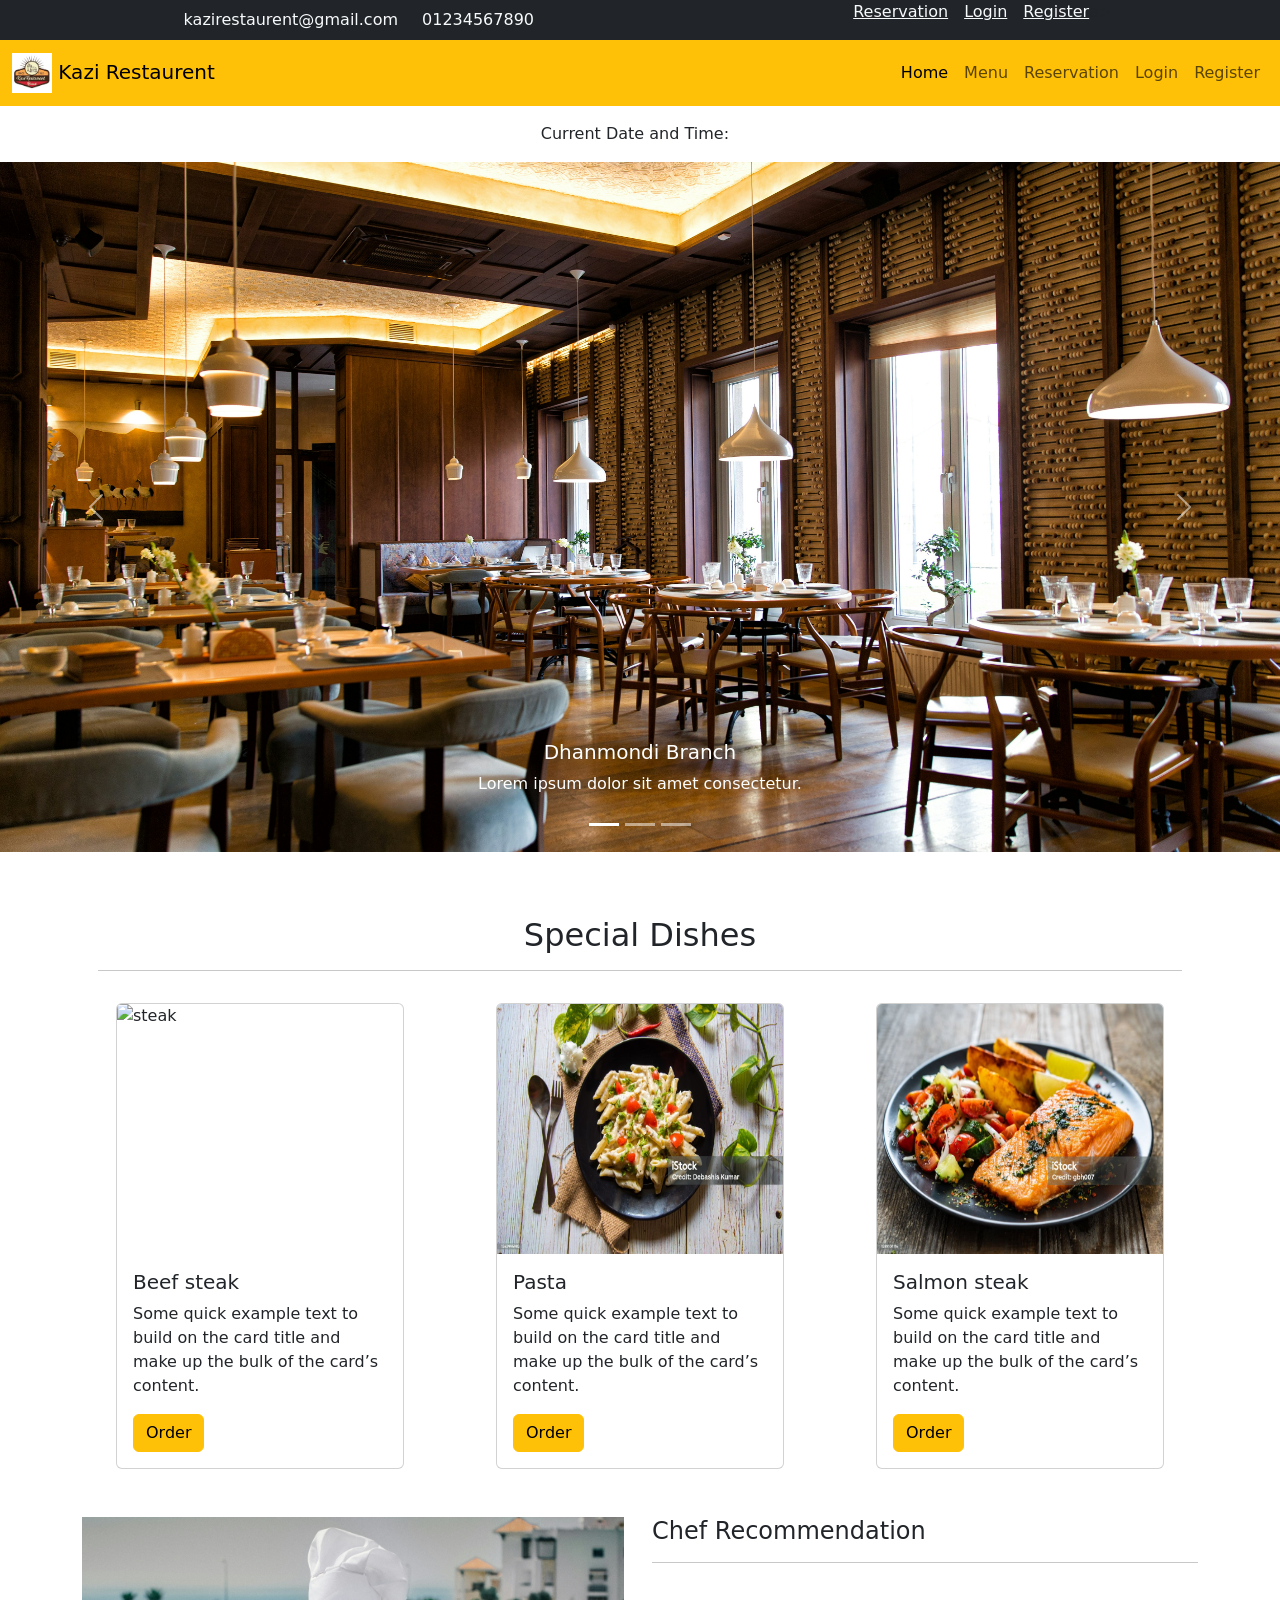
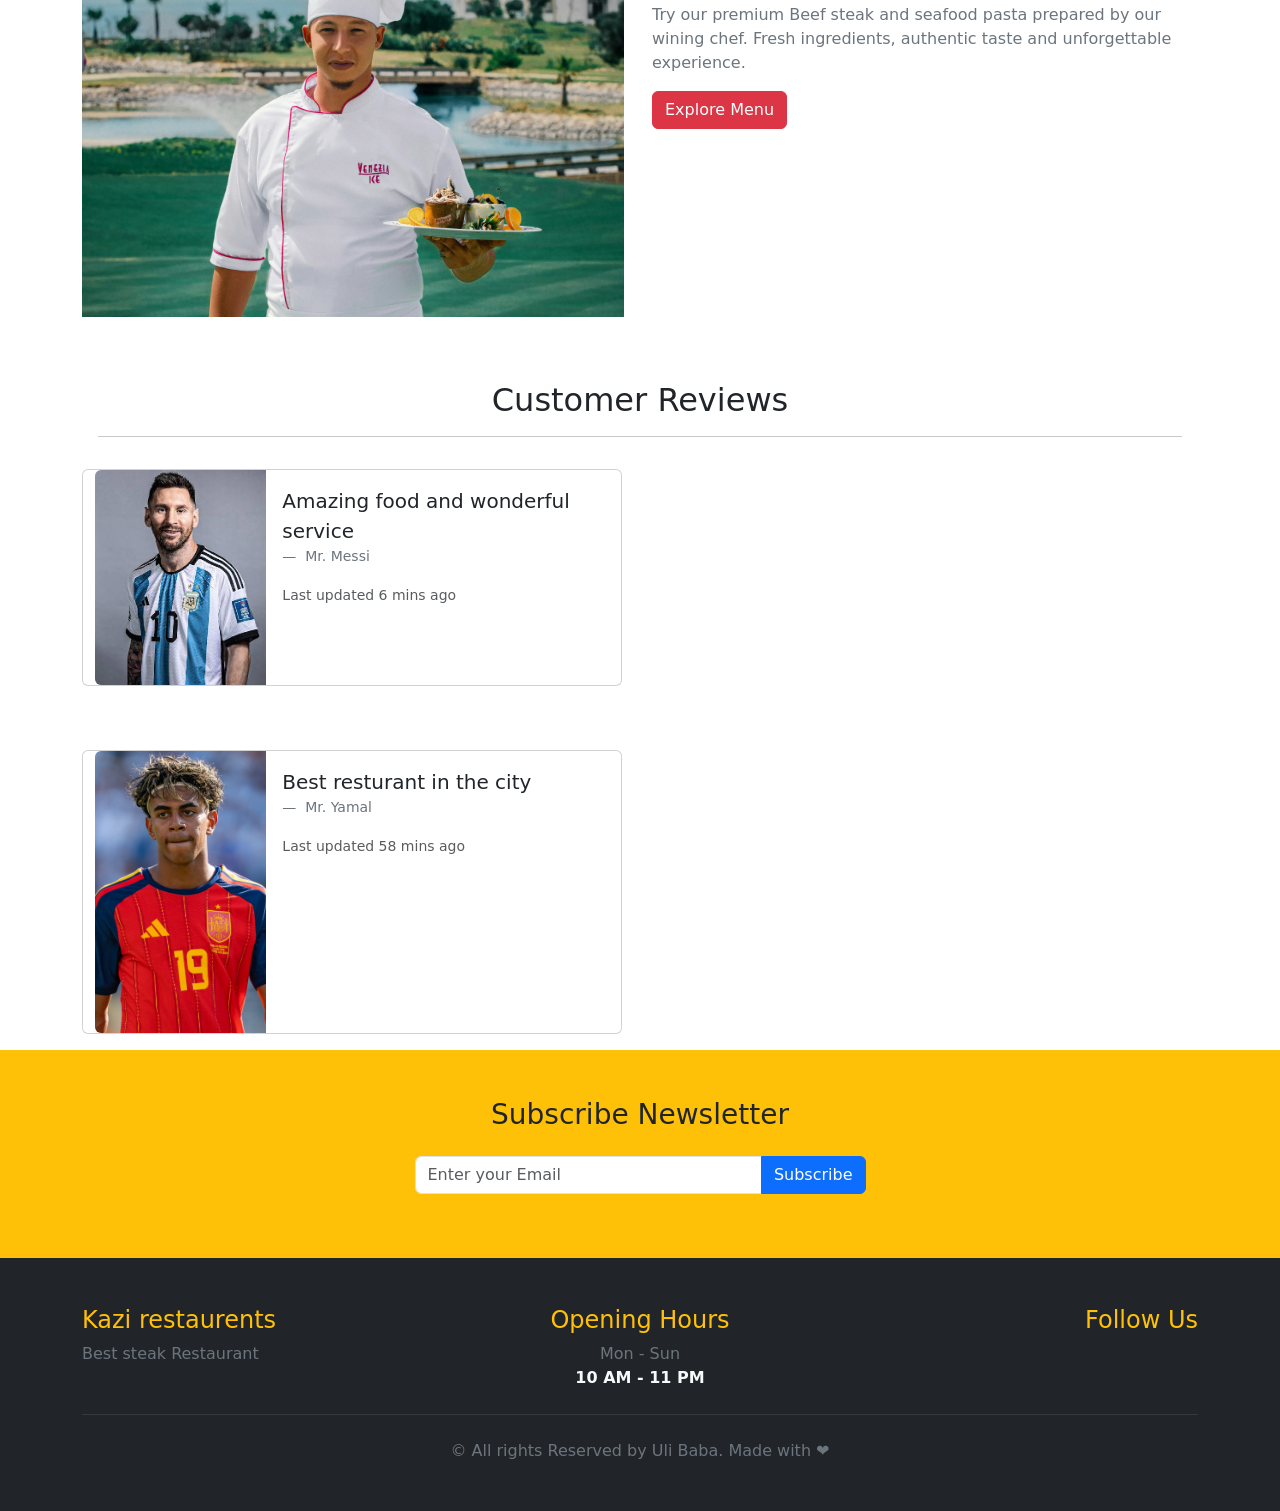
==== index.html @ fb80ae00 "first commit" ====
<!DOCTYPE html>
<html lang="en">

<head>
    <meta charset="UTF-8">
    <meta name="viewport" content="width=device-width, initial-scale=1.0">
    <title>Kazi Restaurent</title>

    <!-- bootstrap cdn link  -->
    <link href="https://cdn.jsdelivr.net/npm/bootstrap@5.3.8/dist/css/bootstrap.min.css" rel="stylesheet"
        integrity="sha384-sRIl4kxILFvY47J16cr9ZwB07vP4J8+LH7qKQnuqkuIAvNWLzeN8tE5YBujZqJLB" crossorigin="anonymous">


    <!-- vanila css  -->
    <link rel="stylesheet" href="style.css">


    <!-- fav icom -->
    <link rel="shortcut icon" href="./images/fav-icon.png" type="image/png">

    <!-- font ausome cdn  -->
    <link rel="stylesheet" href="https://cdnjs.cloudflare.com/ajax/libs/font-awesome/7.3.0/css/all.min.css"
        integrity="sha512-ApSLB1Pd3/bZN8fWB/RG9YhN/7bd9Hkf3AGaE2mPfebjrxagjuBtx2GcgdqIlJkUzwylBo61r9Xa9NmgBI0swA=="
        crossorigin="anonymous" referrerpolicy="no-referrer" />
</head>

<body>

    <header>

        <div class=" container-fluid bg-dark d-flex justify-content-around align-items-center">
            <div class="info d-flex gap-3 m-2">
                <div class="d-flex align-items-center">
                    <i class="fa-regular fa-envelop me-2 text-white"></i>
                    <span class="text-light">kazirestaurent@gmail.com</span>
                </div>

                <div class="d-flex align-items-center">
                    <i class="fa-solid fa-phone-volume me-2 test-white"></i>
                    <span class="text-light">01234567890</span>
                </div>
            </div>
            <div class="informations">
                <ul class="d-flex gap-3 list-unstyled" mb-0>
                    <li><a href="#" class="text-deconation-none text-light">Reservation</a></li>
                    <li><a href="#" class="text-deconation-none text-light">Login</a></li>
                    <li><a href="#" class="text-deconation-none text-light">Register</a>a></li>
                </ul>
            </div>

    </header>

    <!-- navber -->

    <nav class="navbar navbar-expand-lg bg-warning">
        <div class="container-fluid ">
            <a class="navbar-brand" href="#">
                <img src="./images/reslogo.jpeg" width="40" alt=""> Kazi Restaurent</a>

            <button class="navbar-toggler" type="button" data-bs-toggle="collapse" data-bs-target="#navbarNavAltMarkup"
                aria-controls="navbarNavAltMarkup" aria-expanded="false" aria-label="Toggle navigation">
                <span class="navbar-toggler-icon"></span>
            </button>

            <div class="collapse navbar-collapse" id="navbarNavAltMarkup">
                <div class="navbar-nav ms-auto">
                    <a class="nav-link nav-hover active" aria-current="page" href="#">Home</a>
                    <a class="nav-link nav-hover" href="#">Menu</a>
                    <a class="nav-link nav-hover" href="#">Reservation</a>
                    <a class="nav-link nav-hover" href="login.html">Login</a>
                    <a class="nav-link nav-hover" href="#">Register</a>

                </div>
            </div>
        </div>
    </nav>

    <!-- current time and date  -->
    <div class="container-fluid p-3 d-flex justify-content-center">
        <span>Current Date and Time: &nbsp; <span class="text-danger" id="datetime"></span> </span>
    </div>

    <!-- carousel  -->

    <div id="carouselExampleCaptions" class="carousel slide">
        <div class="carousel-indicators">
            <button type="button" data-bs-target="#carouselExampleCaptions" data-bs-slide-to="0" class="active"
                aria-current="true" aria-label="Slide 1"></button>
            <button type="button" data-bs-target="#carouselExampleCaptions" data-bs-slide-to="1"
                aria-label="Slide 2"></button>
            <button type="button" data-bs-target="#carouselExampleCaptions" data-bs-slide-to="2"
                aria-label="Slide 3"></button>
        </div>
        <div class="carousel-inner">
            <div class="carousel-item active">
                <img src="./images/dmdbranch.jpg" class="d-block w-100 carousel-image" alt="...">
                <div class="carousel-caption d-none d-md-block">
                    <h5>Dhanmondi Branch</h5>
                    <p>Lorem ipsum dolor sit amet consectetur.</p>
                </div>
            </div>
            <div class="carousel-item">
                <img src="./images/mohakhali.jpg" class="d-block w-100 carousel-image" alt="...">
                <div class="carousel-caption d-none d-md-block">
                    <h5>Mohakhali Branch</h5>
                    <p>Some representative placeholder content for the second slide.</p>
                </div>
            </div>
            <div class="carousel-item">
                <img src="./images/motijheel.jpg" class="d-block w-100 carousel-image" alt="...">
                <div class="carousel-caption d-none d-md-block">
                    <h5>Motijheel Branch</h5>
                    <p>Some representative placeholder content for the third slide.</p>
                </div>
            </div>
        </div>
        <button class="carousel-control-prev" type="button" data-bs-target="#carouselExampleCaptions"
            data-bs-slide="prev">
            <span class="carousel-control-prev-icon" aria-hidden="true"></span>
            <span class="visually-hidden">Previous</span>
        </button>
        <button class="carousel-control-next" type="button" data-bs-target="#carouselExampleCaptions"
            data-bs-slide="next">
            <span class="carousel-control-next-icon" aria-hidden="true"></span>
            <span class="visually-hidden">Next</span>
        </button>
    </div>


    <!-- special dishes -->

    <div class="container mb-5">
        <div class="mt-5 p-3 text-center">
            <h2>Special Dishes</h2>
            <hr class="special-line">
        </div>
        <div class="row justify-content-center">

            <div class=" col-sm-4 d-flex justify-content-center">
            <div class="card" style="width: 18rem;">
                <img src="./images/steak.jpg" class="card-img-top" alt="steak" height="250">
                <div class="card-body">
                    <h5 class="card-title">Beef steak</h5>
                    <p class="card-text">Some quick example text to build on the card title and make up the bulk of the
                        card’s content.</p>
                    <a href="#" class="btn btn-warning">Order</a>
                </div>
            </div>
        </div>

        <div class="col-sm-4 d-flex justify-content-center">
            <div class="card" style="width: 18rem;">
                <img src="./images/pasta.jpg" class="card-img-top" alt="steak" height="250">
                <div class="card-body">
                    <h5 class="card-title">Pasta</h5>
                    <p class="card-text">Some quick example text to build on the card title and make up the bulk of the
                        card’s content.</p>
                    <a href="#" class="btn btn-warning">Order</a>
                </div>
            </div>
        </div>

        <div class="col-sm-4 d-flex justify-content-center">
            <div class="card" style="width: 18rem;">
                <img src="./images/salmon-steak.jpg" class="card-img-top" alt="steak" height="250">
                <div class="card-body">
                    <h5 class="card-title">Salmon steak</h5>
                    <p class="card-text">Some quick example text to build on the card title and make up the bulk of the
                        card’s content.</p>
                    <a href="#" class="btn btn-warning">Order</a>
                </div>
            </div>
        </div>

    </div>

    </div>


    <!-- cheif recomantaion -->


      <!-- chef recommendation -->

    <div class="container mt-custom mb-5 d-flex justify-content-center align-items-center gap-5">

        <div class="row">

            <div class="col-sm-6">
                <img src="./images/chef2.jpg"  height="400px">
            </div>

            <div class="container col-sm-6 ms-auto">
                <h3 class="fs-4">Chef Recommendation</h3>
                <hr class="special-line"> <br>
                <p class="fs-6 text-secondary">Try our premium Beef steak and seafood pasta prepared by our wining chef.
                    Fresh ingredients, authentic taste and unforgettable experience.</p>
                <button type="button" class="btn btn-danger">Explore Menu</button>
            </div>
        </div>
    </div>


 <!-- CUSTOMER REVIEWS -->

    <div class="container">
        <div class="mt-5 p-3 text-center">
            <h2>Customer Reviews</h2>
            <hr class="special-line">
        </div>


        <div class="container d-flex gap-5 row">
            <div class="card col-sm-6 cmn-hover mb-3" style="max-width: 540px;">
                <div class="row g-0">
                    <div class="col-md-4">
                        <img src="./images/customer1.jpeg" class="img-fluid rounded-start"
                            alt="Random Person" width="500" height="500">
                    </div>
                    <div class="col-md-8">
                        <div class="card-body">
                            <figure>
                                <blockquote class="blockquote">
                                    <p>Amazing food and wonderful service</p>
                                </blockquote>
                                <figcaption class="blockquote-footer">
                                    Mr. Messi
                                </figcaption>
                            </figure>
                            <p class="card-text"><small class="text-body-secondary">Last updated 6 mins ago</small></p>
                        </div>
                    </div>
                </div>
            </div>

            <div class="card col-sm-6  cmn-hover mb-3" style="max-width: 540px;">
                <div class="row g-0">
                    <div class="col-md-4">
                        <img src="/images/customer2.jpg" class="img-fluid rounded-start"
                            alt="Random Person" width="500" height="500">
                    </div>
                    <div class="col-md-8">
                        <div class="card-body">
                            <figure>
                                <blockquote class="blockquote">
                                    <p>Best resturant in the city</p>
                                </blockquote>
                                <figcaption class="blockquote-footer">
                                    Mr. Yamal
                                </figcaption>
                            </figure>
                            <p class="card-text"><small class="text-body-secondary">Last updated 58 mins ago</small></p>
                        </div>
                    </div>
                </div>
            </div>
        </div>

    </div>

<!-- Footer -->
<footer class="mt-custom">
    <!-- Newsletter Section -->
    <div class="bg-warning py-5">
        <h2 class="fs-3 text-center mb-4">Subscribe Newsletter</h2>
        
        <div class="container">
            <div class="row justify-content-center">
                <div class="col-12 col-md-6 col-lg-5">
                    <div class="input-group mb-3">
                        <input type="email" class="form-control" placeholder="Enter your Email" aria-label="Email Address">
                        <button class="btn btn-primary" type="button" data-bs-toggle="modal" data-bs-target="#subscribeModal">
                            Subscribe
                        </button>
                    </div>
                </div>
            </div>
        </div>
    </div>

    <!-- Main Footer Links -->
    <div class="bg-dark text-light py-5">
        <div class="container">
            <div class="row g-4 justify-content-between">
                
                <!-- Brand Info -->
                <div class="col-12 col-md-4 text-center text-md-start">
                    <h3 class="fs-4 text-warning">Kazi restaurents</h3>
                    <p class="fs-6 text-secondary mb-0">Best steak Restaurant</p>
                </div>

                <!-- Opening Hours -->
                <div class="col-12 col-md-4 text-center">
                    <h3 class="fs-4 text-warning">Opening Hours</h3>
                    <ul class="list-unstyled mb-0 text-secondary">
                        <li>Mon - Sun</li>
                        <li class="fw-bold text-light">10 AM - 11 PM</li>
                    </ul>
                </div>

                <!-- Social Links -->
                <div class="col-12 col-md-4 text-center text-md-end">
                    <h3 class="fs-4 text-warning">Follow Us</h3>
                    <div class="d-flex justify-content-center justify-content-md-end gap-3 fs-5">
                        <a href="#" class="text-light"><i class="fa-brands fa-facebook"></i></a>
                        <a href="#" class="text-light"><i class="fa-brands fa-instagram"></i></a>
                        <a href="#" class="text-light"><i class="fa-brands fa-youtube"></i></a>
                        <a href="#" class="text-light"><i class="fa-solid fa-x"></i></a>
                    </div>
                </div>

            </div>

            <hr class="my-4 border-secondary">

            <!-- Copyright -->
            <p class="fs-6 text-center text-secondary mb-0">
                &copy; All rights Reserved by Uli Baba. Made with ❤️
            </p>
        </div>
    </div>
</footer>

<!-- Subscription Success Modal (Placed outside main footer flow) -->
<div class="modal fade" id="subscribeModal" data-bs-backdrop="static" data-bs-keyboard="false" tabindex="-1" aria-labelledby="subscribeModalLabel" aria-hidden="true">
    <div class="modal-dialog modal-dialog-centered">
        <div class="modal-content text-dark">
            <div class="modal-header">
                <h1 class="modal-title fs-5" id="subscribeModalLabel">Thank You!</h1>
                <button type="button" class="btn-close" data-bs-dismiss="modal" aria-label="Close"></button>
            </div>
            <div class="modal-body text-center py-4">
                <p class="mb-1 fw-bold fs-5">Thank you for Subscribing!</p>
                <p class="text-muted mb-0">Your Cravings, Our Commitment.</p>
            </div>
            <div class="modal-footer">
                <button type="button" class="btn btn-primary" data-bs-dismiss="modal">Close</button>
            </div>
        </div>
    </div>
</div>








    <!-- srript add here -->
    <link href="https://cdn.jsdelivr.net/npm/bootstrap@5.3.8/dist/css/bootstrap.min.css" rel="stylesheet"
        integrity="sha384-sRIl4kxILFvY47J16cr9ZwB07vP4J8+LH7qKQnuqkuIAvNWLzeN8tE5YBujZqJLB" crossorigin="anonymous">
    <script src="https://cdn.jsdelivr.net/npm/bootstrap@5.3.8/dist/js/bootstrap.bundle.min.js"
        integrity="sha384-FKyoEForCGlyvwx9Hj09JcYn3nv7wiPVlz7YYwJrWVcXK/BmnVDxM+D2scQbITxI"
        crossorigin="anonymous"></script>
    <script src="https://cdn.jsdelivr.net/npm/bootstrap@5.3.8/dist/js/bootstrap.min.js"
        integrity="sha384-G/EV+4j2dNv+tEPo3++6LCgdCROaejBqfUeNjuKAiuXbjrxilcCdDz6ZAVfHWe1Y"
        crossorigin="anonymous"></script>
</body>

</html>
---- style.css ----
*{
 margin: 0;
 padding: 0;   
}
.carousel-image{
    height: 690px;
    object-fit: cover;
}
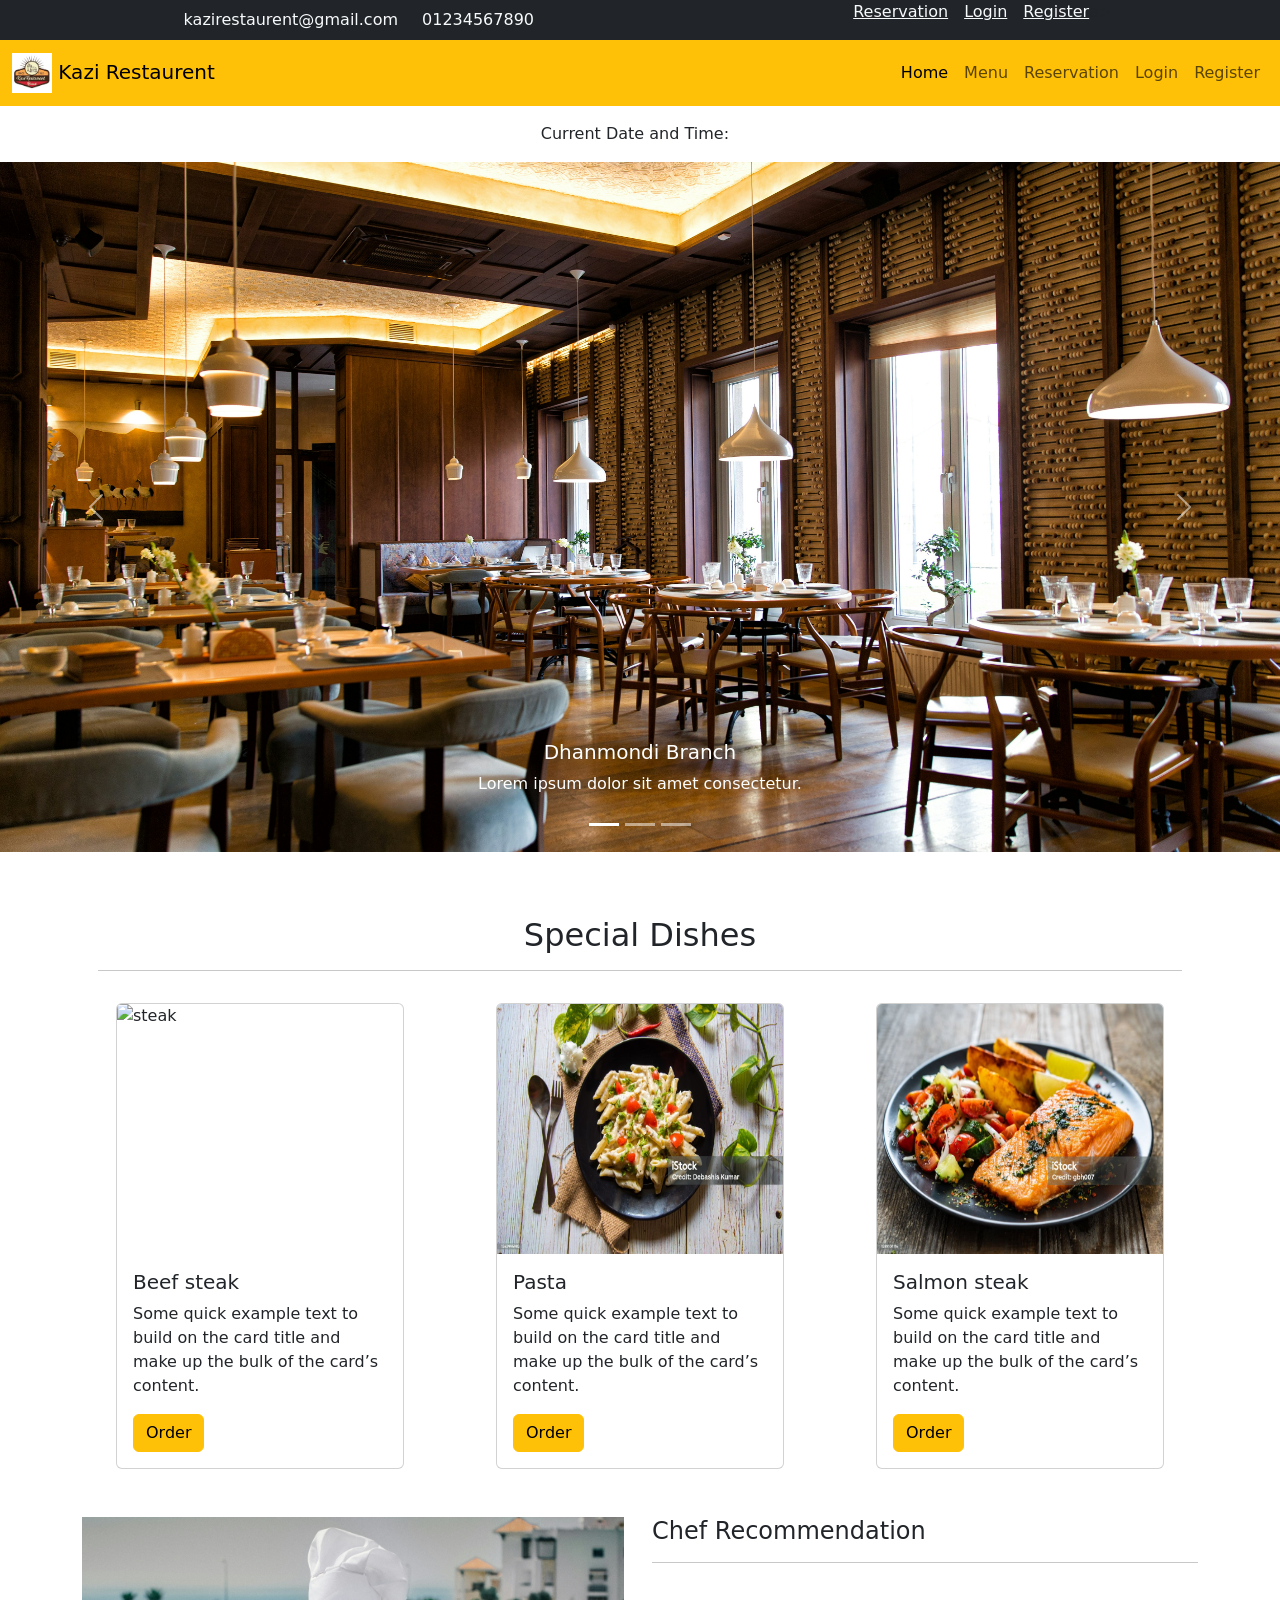
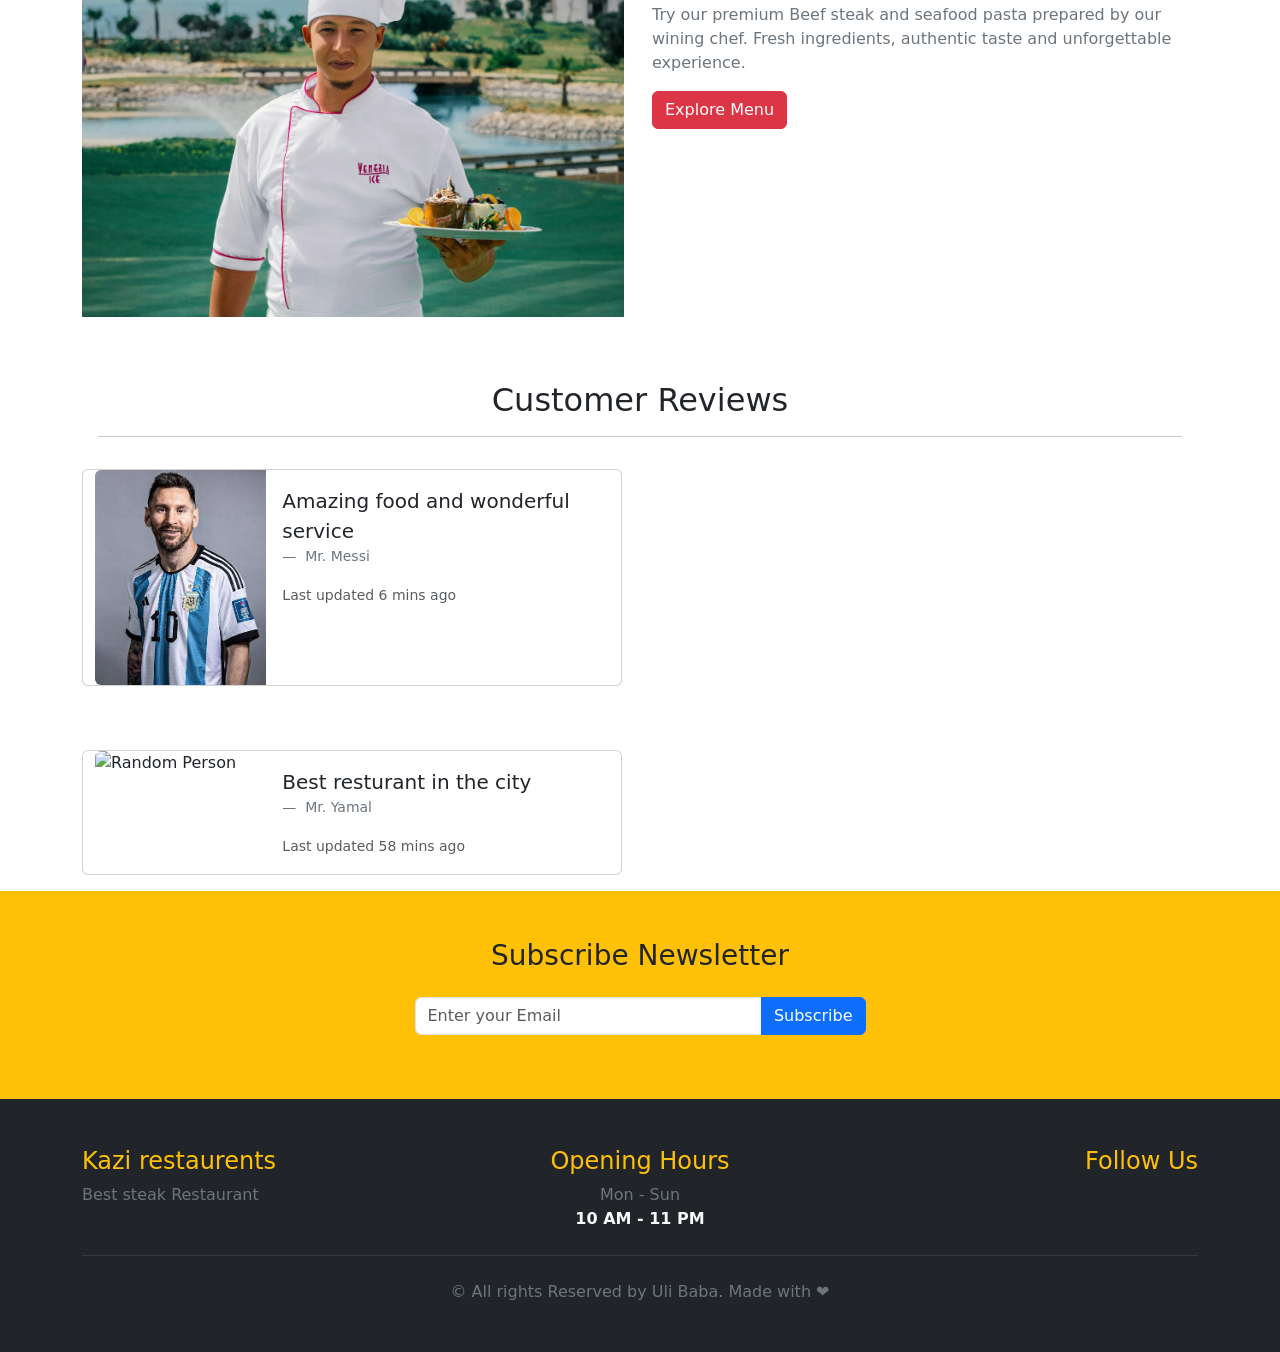
==== commit c230c018: "customer22" ====
--- a/index.html
+++ b/index.html
@@ -236,7 +236,7 @@
             <div class="card col-sm-6  cmn-hover mb-3" style="max-width: 540px;">
                 <div class="row g-0">
                     <div class="col-md-4">
-                        <img src="/images/customer2.jpg" class="img-fluid rounded-start"
+                        <img src="/images/customer22.jpg" class="img-fluid rounded-start"
                             alt="Random Person" width="500" height="500">
                     </div>
                     <div class="col-md-8">
@@ -358,4 +358,4 @@
         crossorigin="anonymous"></script>
 </body>
 
-</html>+</html>
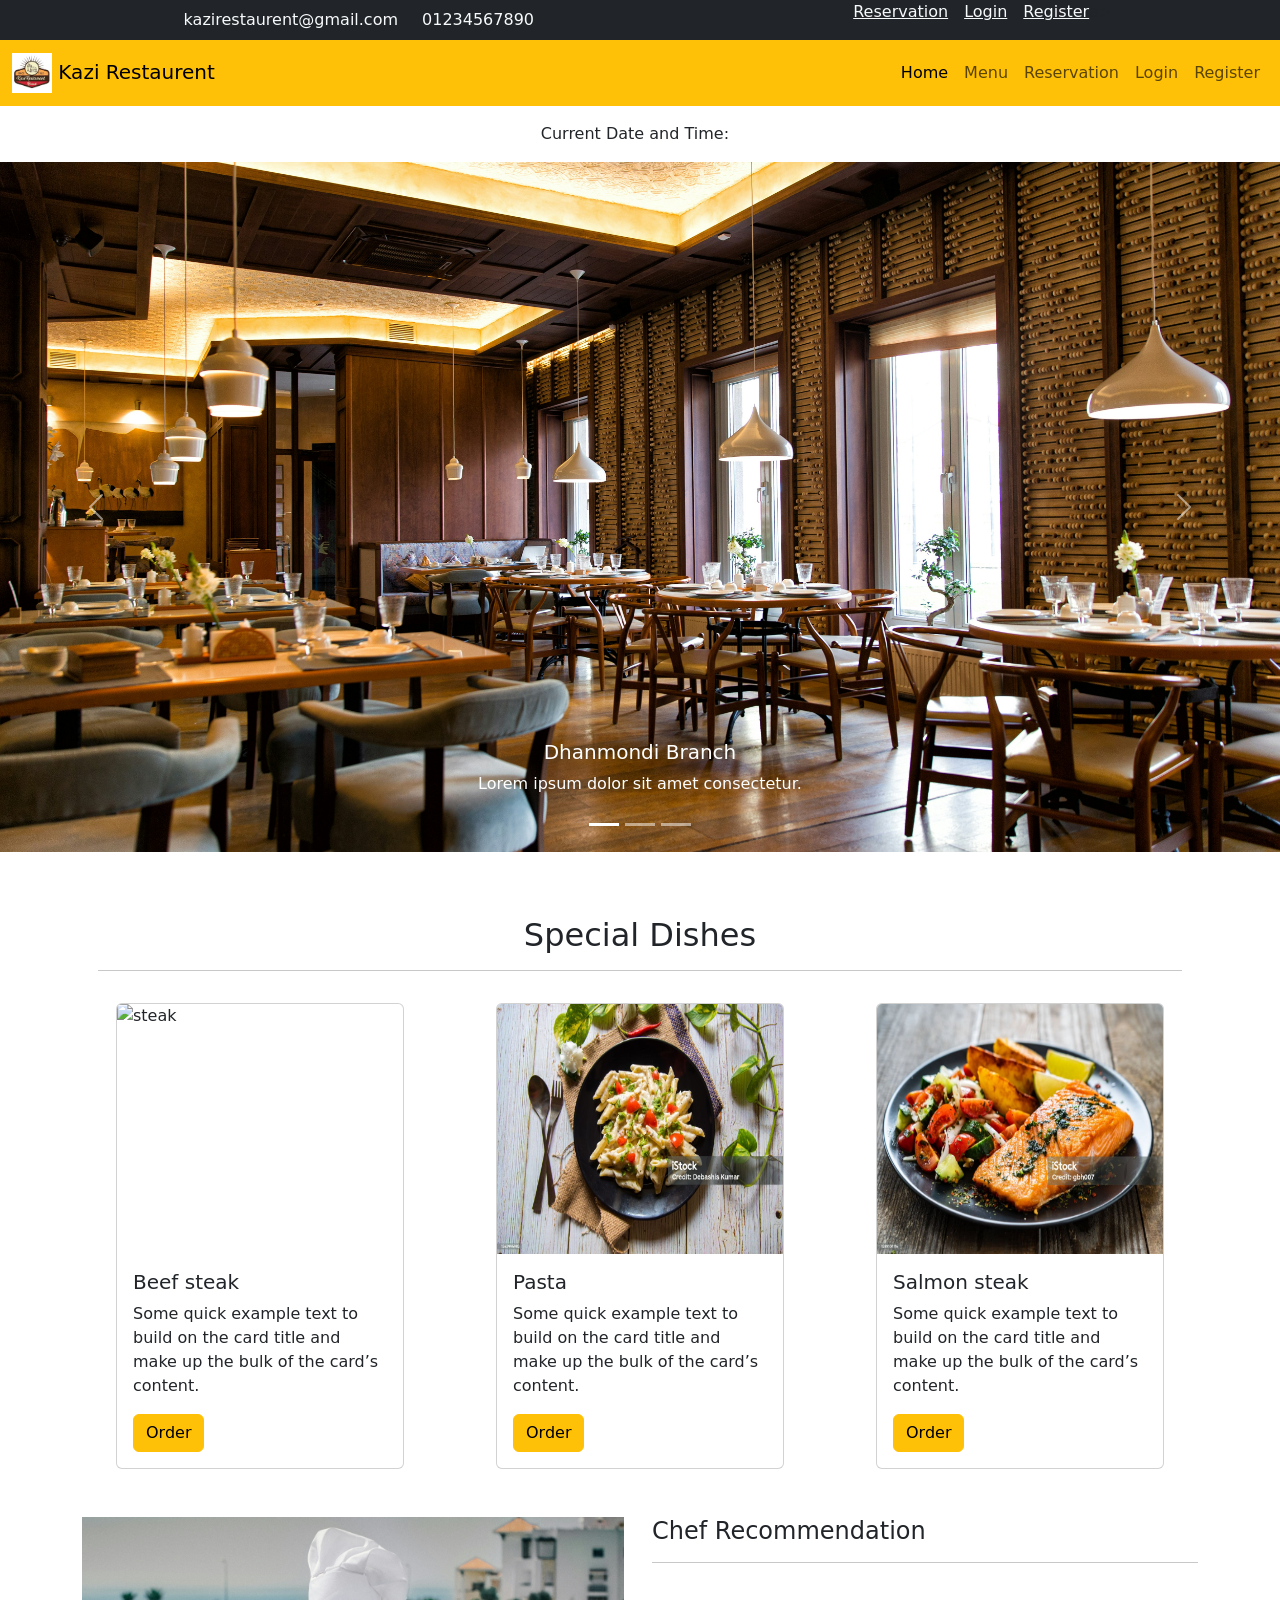
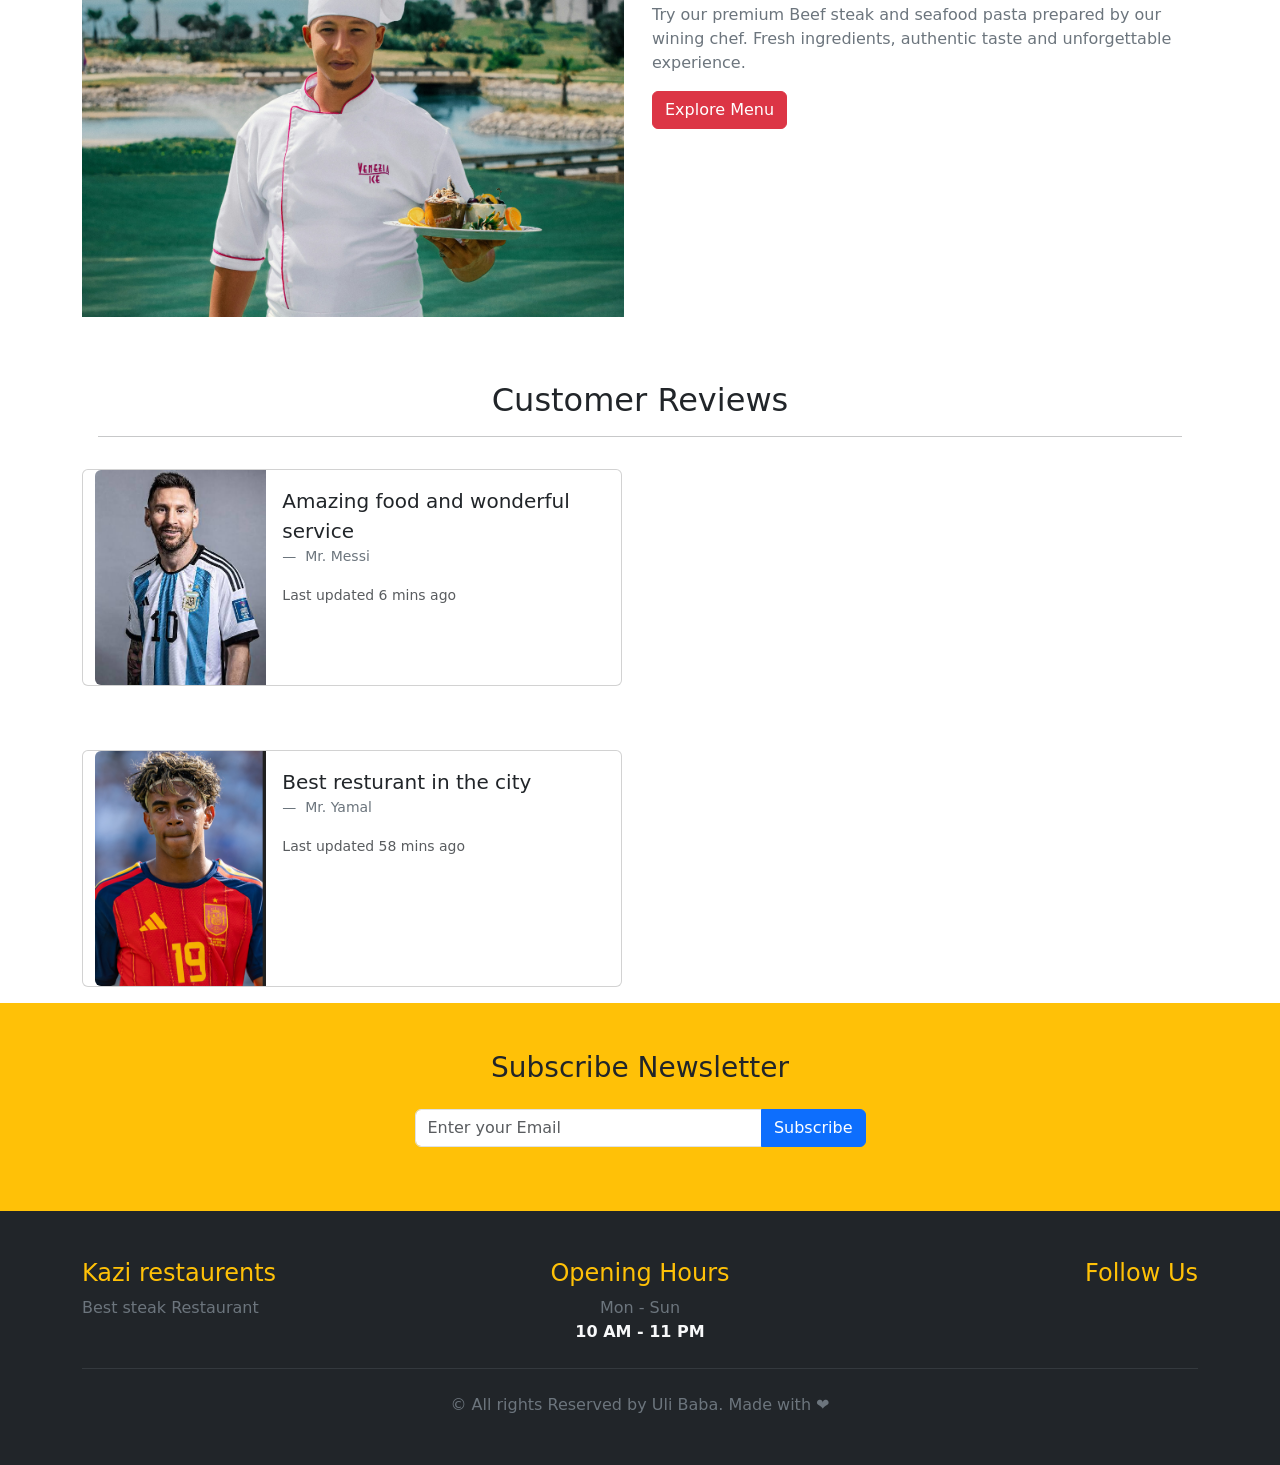
==== commit cd890264: "customer png" ====
--- a/index.html
+++ b/index.html
@@ -236,7 +236,7 @@
             <div class="card col-sm-6  cmn-hover mb-3" style="max-width: 540px;">
                 <div class="row g-0">
                     <div class="col-md-4">
-                        <img src="/images/customer22.jpg" class="img-fluid rounded-start"
+                        <img src="/images/customer22.png" class="img-fluid rounded-start"
                             alt="Random Person" width="500" height="500">
                     </div>
                     <div class="col-md-8">
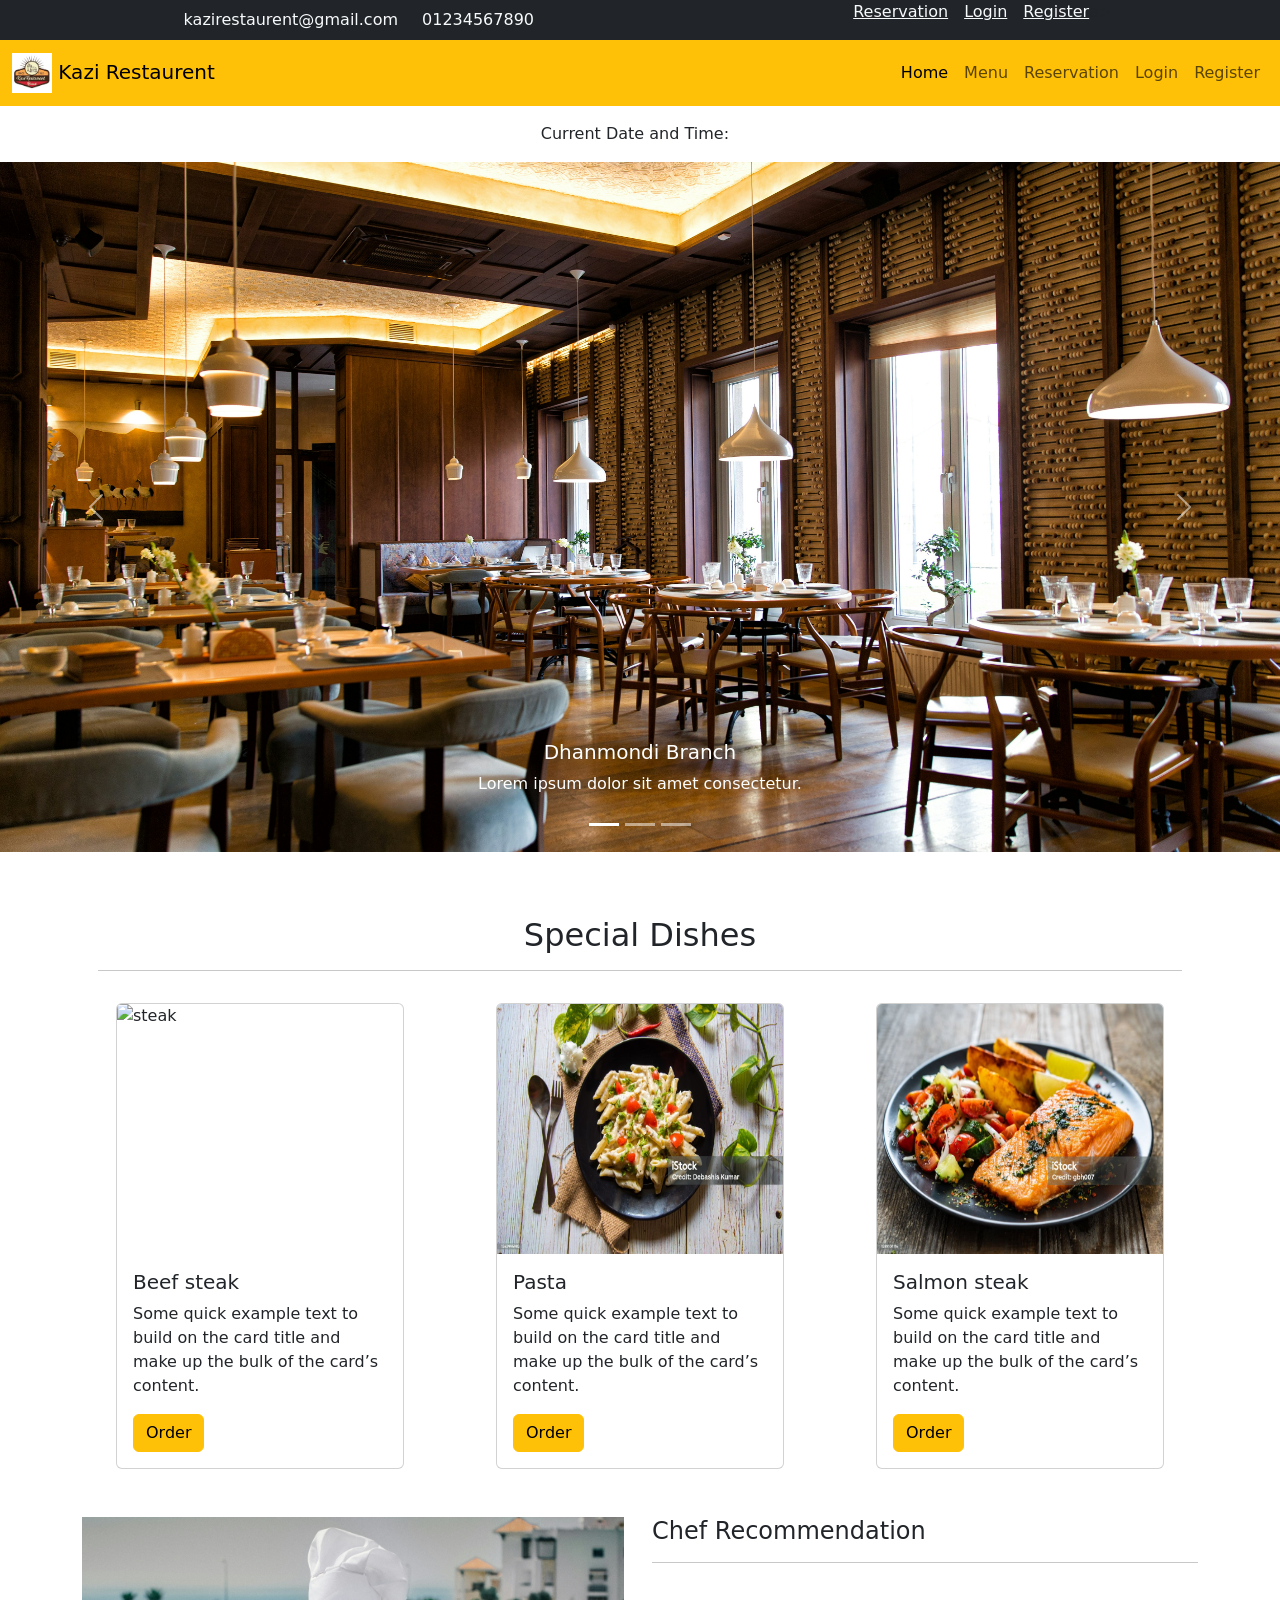
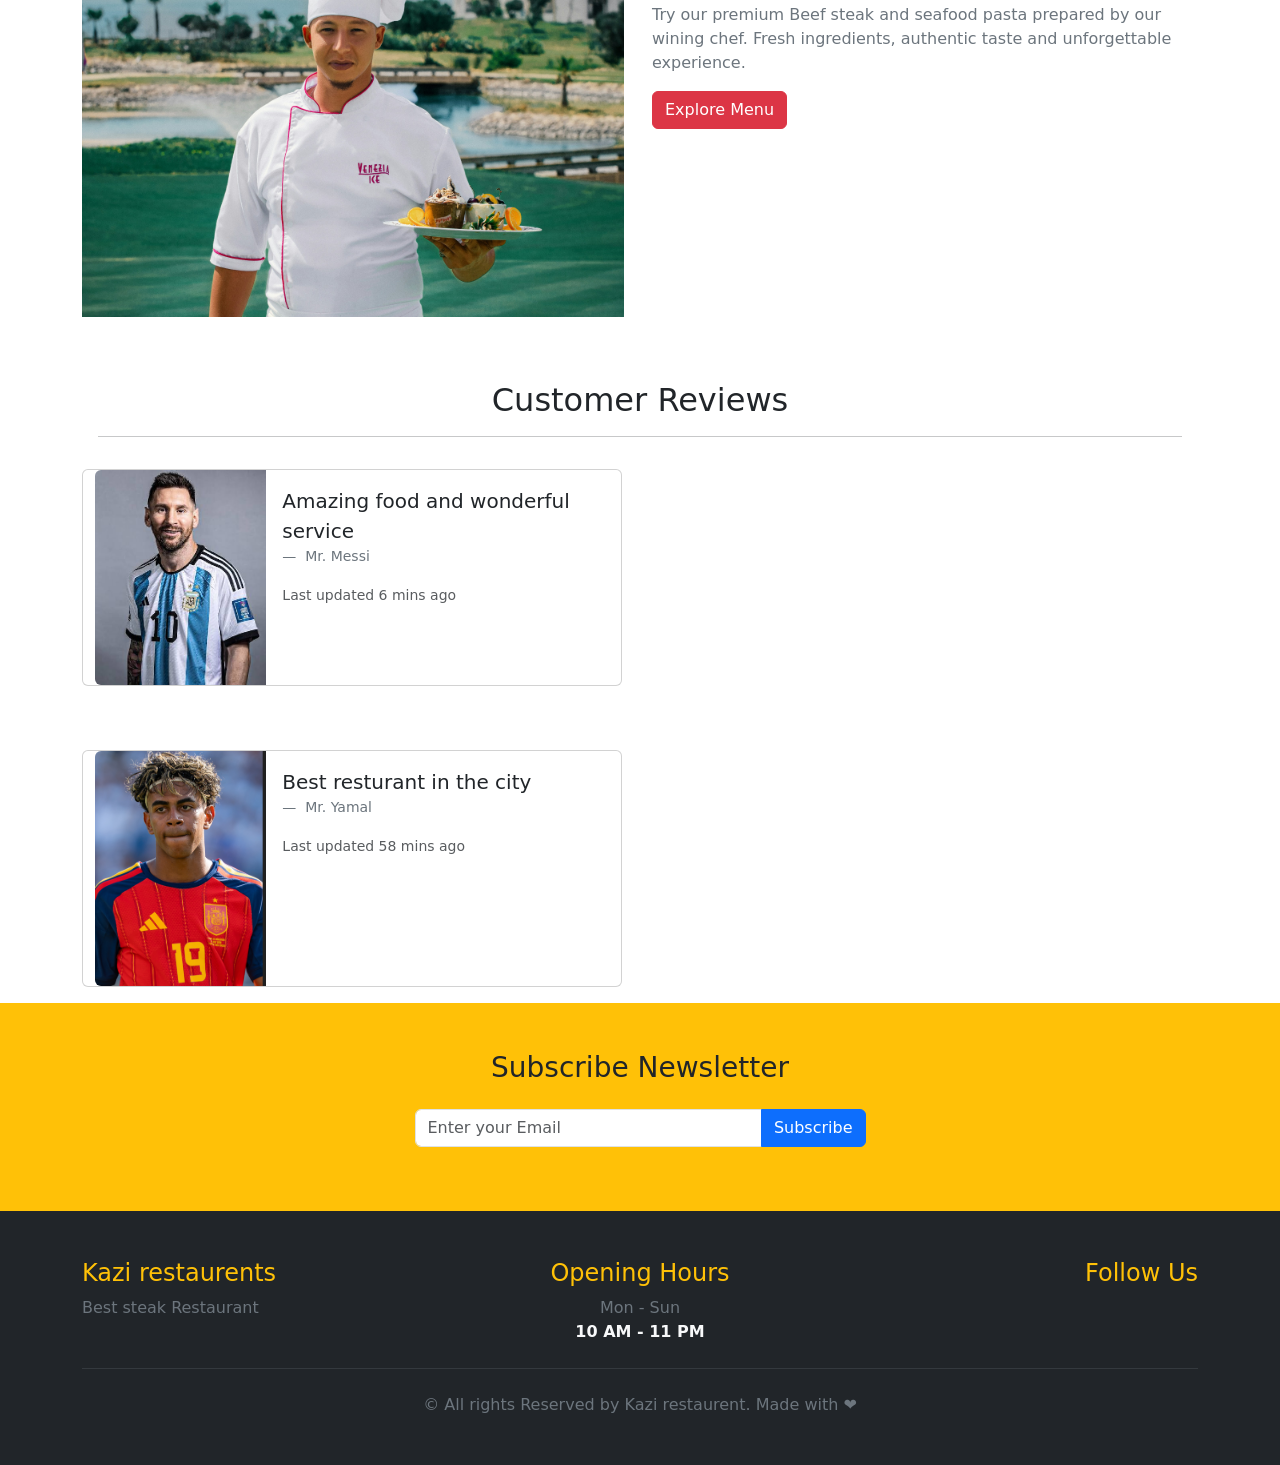
==== commit 5e8bc895: "last edit in index" ====
--- a/index.html
+++ b/index.html
@@ -315,7 +315,7 @@
 
             <!-- Copyright -->
             <p class="fs-6 text-center text-secondary mb-0">
-                &copy; All rights Reserved by Uli Baba. Made with ❤️
+                &copy; All rights Reserved by Kazi restaurent. Made with ❤️
             </p>
         </div>
     </div>
